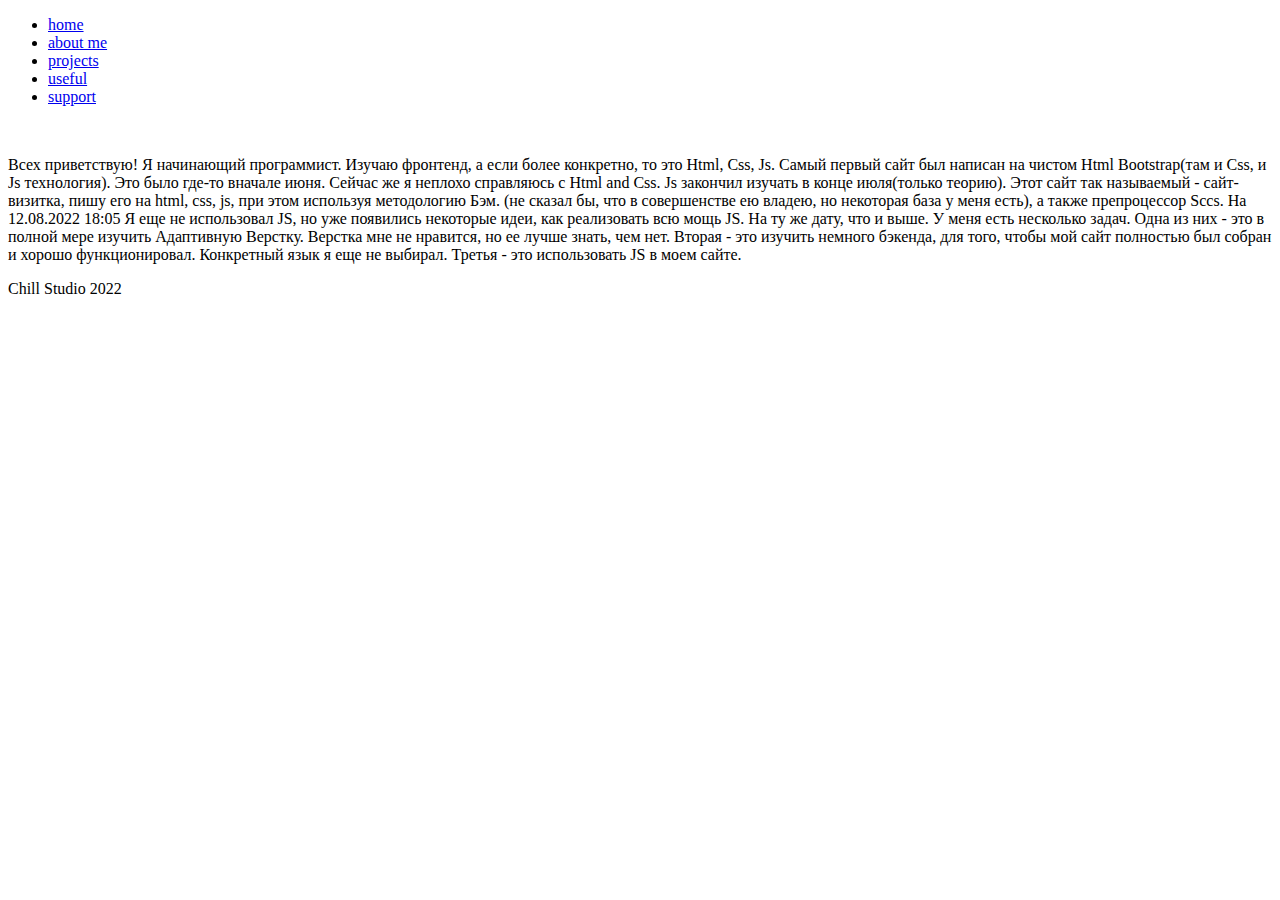
==== index.html @ 1d2d8fdb "Add files via upload" ====
<!DOCTYPE html>
<html lang="ru">
  <head>
    <script type="text/javascript" src="/js/JQuery.js"></script>
    <link rel="stylesheet" href="/css/style.css" />
    <meta charset="UTF-8" />
    <meta http-equiv="X-UA-Compatible" content="IE=edge" />
    <meta name="viewport" content="width=device-width, initial-scale=1.0" />
    <title>ChillLoad</title>
  </head>
  <body>
    <div class="wrapper">
      <div class="content">
        <div class="header">
          <div class="container">
            <div class="header__menu">
              <div class="menu__icon">
                <span></span>
                <span></span>
                <span></span>
              </div>
              <nav class="menu__body">
                <ul class="menu__order">
                  <li class="menu__item item">
                    <a class="link" href="index.html"
                      ><span class="item__active">home</span></a
                    >
                  </li>
                  <li class="menu__item item">
                    <a class="link" href="about-me.html">about me</a>
                  </li>
                  <li class="menu__item item">
                    <a class="link" href="projects.html">projects</a>
                  </li>
                  <li class="menu__item item">
                    <a class="link" href="contacts.html">useful</a>
                  </li>
                  <li class="menu__item item">
                    <a class="link" href="support.html">support</a>
                  </li>
                </ul>
              </nav>
            </div>
          </div>
        </div>
        <div class="main font-main">
          <div class="main__container">
            <div class="main__row">
              <div class="main__hi">
                <div class="hi__body">
                  <div class="hi__img"><img src="" alt="" /></div>
                  <div class="hi__text">
                    <p>
                      Всех приветствую! Я начинающий программист. Изучаю
                      фронтенд, а если более конкретно, то это Html, Css, Js.
                      Самый первый сайт был написан на чистом Html Bootstrap(там
                      и Css, и Js технология). Это было где-то вначале июня.
                      Сейчас же я неплохо справляюсь с Html and Css. Js закончил
                      изучать в конце июля(только теорию). Этот сайт так
                      называемый - сайт-визитка, пишу его на html, css, js, при
                      этом используя методологию Бэм. (не сказал бы, что в
                      совершенстве ею владею, но некоторая база у меня есть), а
                      также препроцессор Sccs. На 12.08.2022 18:05 Я еще не
                      использовал JS, но уже появились некоторые идеи, как
                      реализовать всю мощь JS. На ту же дату, что и выше. У меня
                      есть несколько задач. Одна из них - это в полной мере
                      изучить Адаптивную Верстку. Верстка мне не нравится, но ее
                      лучше знать, чем нет. Вторая - это изучить немного
                      бэкенда, для того, чтобы мой сайт полностью был собран и
                      хорошо функционировал. Конкретный язык я еще не выбирал.
                      Третья - это использовать JS в моем сайте.
                    </p>
                  </div>
                </div>
              </div>
            </div>
            <p></p>
          </div>
        </div>
      </div>
      <div class="footer">
        <div class="container">
          <div class="footer__row">
            <div class="footer__text">Chill Studio 2022</div>
          </div>
        </div>
      </div>
    </div>
    <script src="/js/index.mjs"></script>
  </body>
</html>
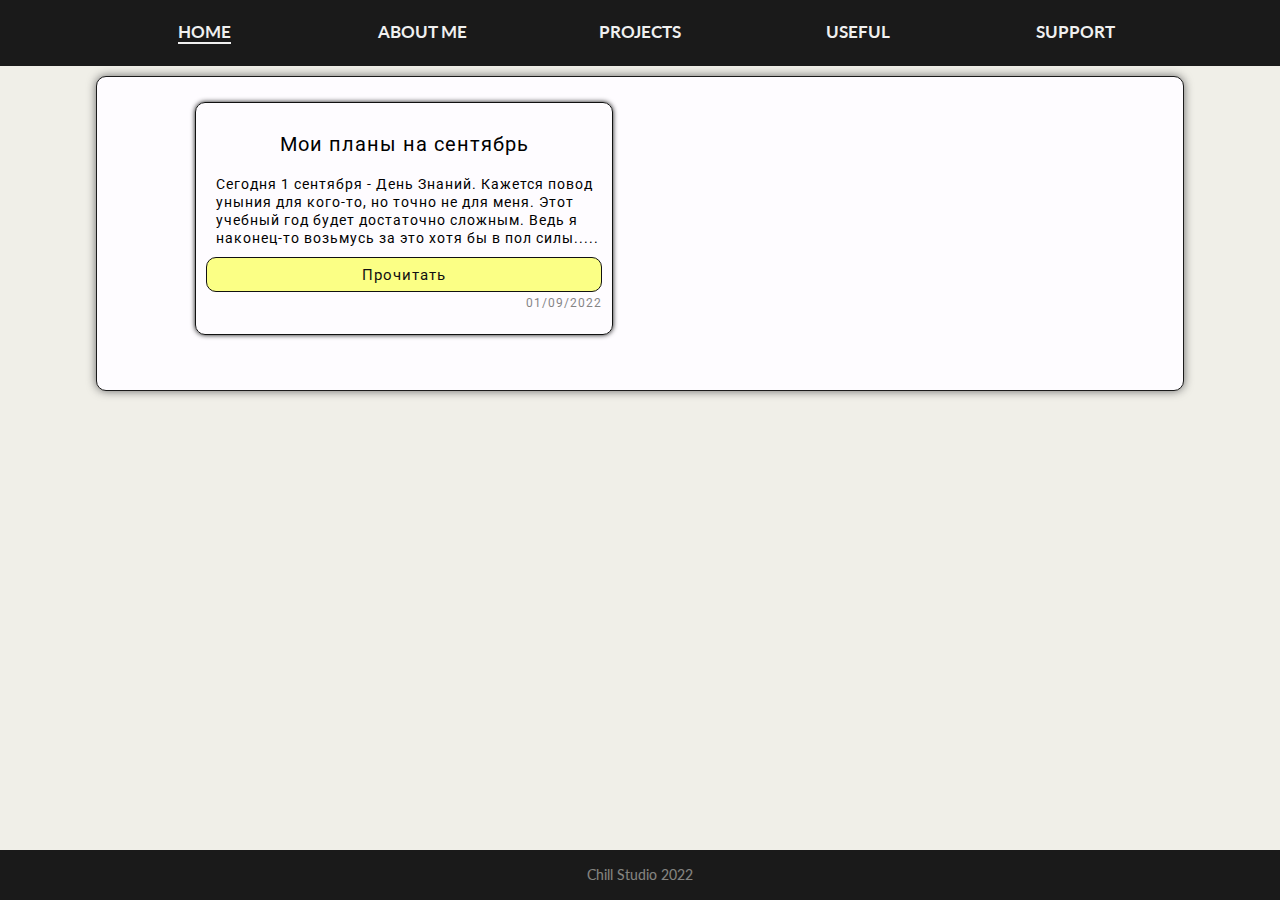
==== commit 47a9278b: "Add files via upload" ====
--- a/index.html
+++ b/index.html
@@ -2,7 +2,7 @@
 <html lang="ru">
   <head>
     <script type="text/javascript" src="/js/JQuery.js"></script>
-    <link rel="stylesheet" href="/css/style.css" />
+    <link rel="stylesheet" href="/css/index.css" />
     <meta charset="UTF-8" />
     <meta http-equiv="X-UA-Compatible" content="IE=edge" />
     <meta name="viewport" content="width=device-width, initial-scale=1.0" />
@@ -45,36 +45,50 @@
         </div>
         <div class="main font-main">
           <div class="main__container">
-            <div class="main__row">
-              <div class="main__hi">
-                <div class="hi__body">
-                  <div class="hi__img"><img src="" alt="" /></div>
-                  <div class="hi__text">
-                    <p>
-                      Всех приветствую! Я начинающий программист. Изучаю
-                      фронтенд, а если более конкретно, то это Html, Css, Js.
-                      Самый первый сайт был написан на чистом Html Bootstrap(там
-                      и Css, и Js технология). Это было где-то вначале июня.
-                      Сейчас же я неплохо справляюсь с Html and Css. Js закончил
-                      изучать в конце июля(только теорию). Этот сайт так
-                      называемый - сайт-визитка, пишу его на html, css, js, при
-                      этом используя методологию Бэм. (не сказал бы, что в
-                      совершенстве ею владею, но некоторая база у меня есть), а
-                      также препроцессор Sccs. На 12.08.2022 18:05 Я еще не
-                      использовал JS, но уже появились некоторые идеи, как
-                      реализовать всю мощь JS. На ту же дату, что и выше. У меня
-                      есть несколько задач. Одна из них - это в полной мере
-                      изучить Адаптивную Верстку. Верстка мне не нравится, но ее
-                      лучше знать, чем нет. Вторая - это изучить немного
-                      бэкенда, для того, чтобы мой сайт полностью был собран и
-                      хорошо функционировал. Конкретный язык я еще не выбирал.
-                      Третья - это использовать JS в моем сайте.
-                    </p>
+            <div class="main__body">
+              <div class="main__row">
+                <div class="main__column">
+                  <div class="main__items">
+                    <div class="main__img">
+                      <img
+                        src="/img/Home/the first.jpg"
+                        alt=""
+                        class="main__pic"
+                      />
+                    </div>
+                    <div class="main__subtitle">Мои планы на сентябрь</div>
+                    <div class="main__text">
+                      <p>
+                        Сегодня 1 сентября - День Знаний. Кажется повод уныния
+                        для кого-то, но точно не для меня. Этот учебный год
+                        будет достаточно сложным. Ведь я наконец-то возьмусь за
+                        это хотя бы в пол силы.....
+                      </p>
+                    </div>
+                    <a href="theFirst.html" class="main__button">Прочитать</a>
+                    <div class="main__data">01/09/2022</div>
                   </div>
                 </div>
+                <!-- <div class="main__column">
+                  <div class="main__items">
+                    <div class="main__img"><img src="" alt="" /></div>
+                    <div class="main__subtitle">fudjids</div>
+                    <div class="main__text">
+                      Lorem ipsum dolor sit amet consectetur adipisicing elit.
+                      Facere harum vel dolorum voluptates corrupti laborum omnis
+                      similique, dolores sed ab rerum, qui eum ullam possimus
+                      fuga, explicabo quia corporis! Labore! Lorem ipsum dolor
+                      sit amet, consectetur adipisicing elit. Recusandae ipsam
+                      adipisci magni saepe deserunt maxime perspiciatis esse cum
+                      eaque, doloremque, vitae assumenda voluptatum voluptatem
+                      quos ad nostrum nisi nesciunt! Dolorum?
+                    </div>
+                    <a href="" class="main__button">Прочитать</a>
+                    <div class="main__data">21/05/1996</div>
+                  </div>
+                </div> -->
               </div>
             </div>
-            <p></p>
           </div>
         </div>
       </div>
--- a/css/index.css
+++ b/css/index.css
@@ -0,0 +1,681 @@
+@import url("https://fonts.googleapis.com/css2?family=Lato:ital,wght@0,100;0,400;0,700;0,900;1,400&display=swap");
+@import url("https://fonts.googleapis.com/css2?family=Roboto:ital,wght@0,100;0,300;0,400;0,500;0,700;0,900;1,100;1,300;1,400;1,500;1,700;1,900&display=swap");
+* {
+  padding: 0;
+  margin: 0;
+  border: 0;
+}
+
+*,
+*::before,
+*::after {
+  -webkit-box-sizing: border-box;
+  box-sizing: border-box;
+}
+
+nav,
+footer,
+header,
+aside {
+  display: block;
+}
+
+html,
+body {
+  height: 100%;
+  width: 100%;
+  font-size: 100%;
+  line-height: 1;
+  -ms-text-size-adjust: 100%;
+  -moz-text-size-adjust: 100%;
+  -webkit-text-size-adjust: 100%;
+}
+
+input,
+button,
+textarea {
+  font-family: inherit;
+}
+
+input::-ms-clear {
+  display: none;
+}
+
+button {
+  cursor: pointer;
+}
+
+button::-moz-focus-inner {
+  padding: 0;
+  border: 0;
+}
+
+a,
+a:visited {
+  text-decoration: none;
+}
+
+a:hover {
+  text-decoration: none;
+}
+
+ul li {
+  list-style: none;
+}
+
+img {
+  vertical-align: top;
+}
+
+:active,
+:hover,
+:focus {
+  outline: 0;
+  outline-offset: 0;
+}
+
+h1,
+h2,
+h3,
+h4,
+h5,
+h6 {
+  font-size: inherit;
+  font-weight: 400;
+}
+
+body::-webkit-scrollbar {
+  width: 14px;
+}
+
+body::-webkit-scrollbar-track {
+  background-color: #444;
+}
+
+body::-webkit-scrollbar-thumb {
+  background-color: #222;
+  border-radius: 20px;
+  border: 3px solid #444;
+}
+
+body::-webkit-scrollbar-thumb:active {
+  background-color: #111;
+  border-radius: 20px;
+}
+
+a.link:active,
+a.link:hover {
+  text-decoration: none;
+  color: #1a1a1a;
+}
+
+a.link {
+  text-decoration: none;
+  color: #f0f0f0;
+}
+
+body {
+  -webkit-tap-highlight-color: rgba(0, 0, 0, 0);
+  font-family: "Lato";
+}
+body.lock {
+  overflow: hidden;
+}
+
+.wrapper {
+  padding-top: 76px;
+  min-height: 100vh;
+  overflow: hidden;
+  background-color: #f0efe8;
+  display: -webkit-box;
+  display: -ms-flexbox;
+  display: flex;
+  -webkit-box-orient: vertical;
+  -webkit-box-direction: normal;
+      -ms-flex-direction: column;
+          flex-direction: column;
+}
+
+.content {
+  -webkit-box-flex: 1;
+      -ms-flex: 1 1 auto;
+          flex: 1 1 auto;
+}
+
+.container {
+  max-width: 85%;
+  margin: 0 auto;
+}
+
+.header {
+  position: fixed;
+  z-index: 4;
+  background-color: #1a1a1a;
+  height: 66px;
+  width: 100%;
+  left: 0;
+  top: 0;
+  -webkit-transition: -webkit-transform 0.2s linear;
+  transition: -webkit-transform 0.2s linear;
+  -o-transition: transform 0.2s linear;
+  transition: transform 0.2s linear;
+  transition: transform 0.2s linear, -webkit-transform 0.2s linear;
+}
+
+.header.hide {
+  -webkit-transform: translateY(-66px);
+      -ms-transform: translateY(-66px);
+          transform: translateY(-66px);
+}
+
+.menu__order {
+  padding: 7px 0 10px 0;
+  display: -webkit-box;
+  display: -ms-flexbox;
+  display: flex;
+  -webkit-box-orient: horizontal;
+  -webkit-box-direction: normal;
+      -ms-flex-direction: row;
+          flex-direction: row;
+  -ms-flex-pack: distribute;
+      justify-content: space-around;
+}
+
+.menu__item {
+  width: 100px;
+  height: 50px;
+  text-align: center;
+  line-height: 50px;
+  display: inline-block;
+  font-size: 17px;
+  color: #fefcff;
+  font-weight: 700;
+  text-transform: uppercase;
+  border-radius: 10px;
+}
+
+.main {
+  max-width: 85%;
+  margin: 0 auto;
+  background-color: #fefcff;
+  border: solid 1px #1a1a1a;
+  border-radius: 10px;
+  -webkit-box-shadow: 0px 0px 10px #666;
+          box-shadow: 0px 0px 10px #666;
+  padding: 25px;
+}
+
+.font-main {
+  font-size: 16.5px;
+  letter-spacing: 1px;
+  line-height: 22px;
+}
+
+.main__container {
+  background-color: #fefcff;
+  max-height: 100vh;
+}
+@media (max-width: 1050px) {
+  .main__container {
+    max-height: 100%;
+  }
+}
+
+.main__row {
+  display: -webkit-box;
+  display: -ms-flexbox;
+  display: flex;
+  -ms-flex-wrap: wrap;
+      flex-wrap: wrap;
+  margin: 0 auto;
+  -webkit-box-pack: justify;
+      -ms-flex-pack: justify;
+          justify-content: space-between;
+}
+
+.item__active {
+  border-bottom: solid 2px #f0f0f0;
+}
+
+.menu__item:hover {
+  -webkit-user-select: none;
+     -moz-user-select: none;
+      -ms-user-select: none;
+          user-select: none;
+  cursor: pointer;
+  color: #1a1a1a;
+  background-color: #f0f0f0;
+  -webkit-transition: all 0.5s;
+  -o-transition: all 0.5s;
+  transition: all 0.5s;
+}
+.menu__item:hover .item__active {
+  border-bottom: solid 2px #1a1a1a;
+  -webkit-transition: border-bottom 1s;
+  -o-transition: border-bottom 1s;
+  transition: border-bottom 1s;
+}
+
+.menu__item:hover a {
+  display: block;
+  height: 100%;
+}
+
+.menu__item:not(:hover) {
+  -webkit-transition: all 0.3s;
+  -o-transition: all 0.3s;
+  transition: all 0.3s;
+}
+
+.menu__item:active {
+  background-color: rgb(225, 211, 255);
+  -webkit-transition: none;
+  -o-transition: none;
+  transition: none;
+}
+
+.footer {
+  margin: 10px 0 0 0;
+  display: -webkit-box;
+  display: -ms-flexbox;
+  display: flex;
+  -webkit-box-orient: vertical;
+  -webkit-box-direction: normal;
+      -ms-flex-direction: column;
+          flex-direction: column;
+  background-color: #1a1a1a;
+}
+
+.footer__row {
+  display: -webkit-box;
+  display: -ms-flexbox;
+  display: flex;
+  height: 50px;
+}
+
+.footer__text {
+  opacity: 0.5;
+  color: #f0efe8;
+  display: -webkit-box;
+  display: -ms-flexbox;
+  display: flex;
+  font-size: 14px;
+  -webkit-box-align: center;
+      -ms-flex-align: center;
+          align-items: center;
+}
+
+.main__body {
+  max-width: 890px;
+  margin: 0 auto;
+}
+
+.main__column {
+  max-width: 100%;
+  -webkit-box-shadow: 0 0 5px #111;
+          box-shadow: 0 0 5px #111;
+  border-radius: 10px;
+  border: solid 1px #111;
+  padding: 20px 10px;
+  -webkit-box-flex: 0;
+      -ms-flex: 0 1 47%;
+          flex: 0 1 47%;
+  display: -webkit-box;
+  display: -ms-flexbox;
+  display: flex;
+  margin-bottom: 30px;
+}
+@media (max-width: 1050px) {
+  .main__column {
+    -webkit-box-flex: 0;
+        -ms-flex: 0 1 70%;
+            flex: 0 1 70%;
+    margin: 0 auto 30px auto;
+  }
+}
+@media (max-width: 770px) {
+  .main__column {
+    -webkit-box-flex: 0;
+        -ms-flex: 0 1 90%;
+            flex: 0 1 90%;
+  }
+}
+@media (max-width: 550px) {
+  .main__column {
+    -ms-flex-wrap: wrap;
+        flex-wrap: wrap;
+    -webkit-box-flex: 0;
+        -ms-flex: 0 1 90%;
+            flex: 0 1 90%;
+    margin-left: auto;
+    margin-right: auto;
+  }
+}
+
+.main__items {
+  display: -webkit-box;
+  display: -ms-flexbox;
+  display: flex;
+  -webkit-box-orient: vertical;
+  -webkit-box-direction: normal;
+      -ms-flex-direction: column;
+          flex-direction: column;
+}
+
+.main__img {
+  z-index: 3;
+  margin: 0 auto;
+  max-width: 300px;
+  max-height: 300px;
+}
+@media (max-width: 770px) {
+  .main__img {
+    max-width: 250px;
+    max-height: 250px;
+  }
+}
+@media (max-width: 550px) {
+  .main__img {
+    max-width: 100px;
+    max-height: 100px;
+  }
+}
+
+.main__pic {
+  display: block;
+  margin: 0 auto;
+  max-width: 200px;
+  max-height: 200px;
+}
+@media (max-width: 770px) {
+  .main__pic {
+    max-width: 200px;
+    max-height: 200px;
+  }
+}
+@media (max-width: 550px) {
+  .main__pic {
+    max-width: 100px;
+    max-height: 100px;
+  }
+}
+
+.main__subtitle {
+  text-align: center;
+  margin: 10px 0 10px 0;
+  font-family: Roboto;
+  font-size: 20px;
+}
+
+.main__text {
+  margin: 10px 0 10px 10px;
+  font-family: Roboto;
+  font-size: 14px;
+  line-height: 18px;
+  display: -webkit-box;
+  display: -ms-flexbox;
+  display: flex;
+  -webkit-box-flex: 1;
+      -ms-flex: 1 1 auto;
+          flex: 1 1 auto;
+  -webkit-box-orient: vertical;
+  -webkit-box-direction: normal;
+      -ms-flex-direction: column;
+          flex-direction: column;
+}
+@media (max-width: 770px) {
+  .main__text {
+    font-size: 16.5px;
+  }
+}
+
+.main__button {
+  height: 35px;
+  font-size: 15px;
+  line-height: 35px;
+  text-align: center;
+  display: block;
+  font-family: Roboto;
+  background-color: #fbff85;
+  color: #111;
+  border-radius: 10px;
+  border: solid 1px #111;
+}
+
+.main__button:hover {
+  background-color: #111;
+  color: #f0f0f0;
+  -webkit-transition: background-color 0.5s;
+  -o-transition: background-color 0.5s;
+  transition: background-color 0.5s;
+}
+
+.main__button:not(:hover) {
+  -webkit-transition: background-color 0.5s;
+  -o-transition: background-color 0.5s;
+  transition: background-color 0.5s;
+}
+
+.main__button:active {
+  background-color: #333;
+}
+
+.main__data {
+  position: relative;
+  text-align: right;
+  color: #333;
+  opacity: 0.6;
+  font-size: 12px;
+  font-family: "Roboto";
+}
+
+.br {
+  margin: 10px 0 0 0;
+}
+
+.main__spoiler p {
+  text-indent: 0;
+}
+
+.main__title-spoiler {
+  z-index: 1;
+  letter-spacing: 1px;
+  position: relative;
+  margin: 0 0 0 3px;
+  padding: 0 0 0 20px;
+  cursor: pointer;
+  font-size: 15px;
+  z-index: 2;
+}
+@media (max-width: 720px) {
+  .main__title-spoiler {
+    font-size: 18px;
+  }
+}
+
+.main__title-spoiler::before,
+.main__title-spoiler::after {
+  content: "";
+  width: 8px;
+  height: 1px;
+  background-color: #1a1a1a;
+  position: absolute;
+  top: 8.5px;
+  right: 9px;
+  -webkit-transition: all 0.3s ease 0s;
+  -o-transition: all 0.3s ease 0s;
+  transition: all 0.3s ease 0s;
+}
+
+.main__title-spoiler::before {
+  -webkit-transform: rotate(40deg);
+      -ms-transform: rotate(40deg);
+          transform: rotate(40deg);
+  left: 0;
+}
+
+.main__title-spoiler::after {
+  -webkit-transform: rotate(-40deg);
+      -ms-transform: rotate(-40deg);
+          transform: rotate(-40deg);
+  left: 5px;
+}
+
+.main__title-spoiler.active::before,
+.main__title-spoiler.active::after {
+  background-color: red;
+}
+
+.main__title-spoiler.active::before {
+  -webkit-transform: rotate(-40deg);
+      -ms-transform: rotate(-40deg);
+          transform: rotate(-40deg);
+}
+
+.main__title-spoiler.active::after {
+  -webkit-transform: rotate(40deg);
+      -ms-transform: rotate(40deg);
+          transform: rotate(40deg);
+}
+
+.main__item-spoiler {
+  margin: 0 0 20px 0;
+}
+
+.main__text-spoiler {
+  display: none;
+  padding: 7px 0 0 0;
+}
+
+.menu__icon {
+  -webkit-tap-highlight-color: rgba(0, 0, 0, 0);
+}
+@media (max-width: 770px) {
+  .menu__icon {
+    display: block;
+    top: 26px;
+    width: 30px;
+    height: 18px;
+    position: relative;
+    z-index: 7;
+    cursor: pointer;
+  }
+  .menu__icon.active span {
+    -webkit-transform: scale(0);
+        -ms-transform: scale(0);
+            transform: scale(0);
+  }
+  .menu__icon.active span:first-child {
+    -webkit-transform: rotate(-45deg);
+        -ms-transform: rotate(-45deg);
+            transform: rotate(-45deg);
+    top: calc(50% - 1px);
+  }
+  .menu__icon.active span:last-child {
+    -webkit-transform: rotate(45deg);
+        -ms-transform: rotate(45deg);
+            transform: rotate(45deg);
+    bottom: calc(50% - 1px);
+  }
+  .menu__icon span {
+    position: absolute;
+    top: calc(50% - 1px);
+    left: 0;
+    width: 100%;
+    height: 2px;
+    background-color: #f0f0f0;
+    -webkit-transition: all 0.2s;
+    -o-transition: all 0.2s;
+    transition: all 0.2s;
+  }
+  .menu__icon span:first-child {
+    top: 0;
+  }
+  .menu__icon span:last-child {
+    top: auto;
+    bottom: 0;
+  }
+}
+
+.menu__body {
+  z-index: 6;
+}
+@media (max-width: 770px) {
+  .menu__body {
+    overflow: auto;
+    position: absolute;
+    top: 0;
+    left: -100%;
+    height: 100vh;
+    width: 100%;
+    background-color: #1a1a1a;
+    display: -webkit-box;
+    display: -ms-flexbox;
+    display: flex;
+    -webkit-transition: all 0.2s;
+    -o-transition: all 0.2s;
+    transition: all 0.2s;
+  }
+}
+.menu__body.active {
+  left: 0;
+}
+
+@media (max-width: 770px) {
+  .menu__order {
+    -webkit-box-orient: vertical;
+    -webkit-box-direction: normal;
+        -ms-flex-direction: column;
+            flex-direction: column;
+    padding: 30px;
+    margin: auto;
+  }
+}
+
+.main__title {
+  text-align: center;
+  font-size: 26px;
+  font-weight: 500;
+  font-family: "Roboto";
+  margin-top: 20px;
+  margin-bottom: 20px;
+}
+
+.main__textF {
+  font-family: "Roboto";
+  font-size: 16px;
+  margin-bottom: 20px;
+}
+
+.main__buttonF {
+  margin: 0 auto;
+  width: 300px;
+  height: 35px;
+  font-size: 15px;
+  line-height: 35px;
+  text-align: center;
+  display: block;
+  font-family: Roboto;
+  background-color: #fbff85;
+  color: #111;
+  border-radius: 10px;
+  border: solid 1px #111;
+}
+
+.main__buttonF:hover {
+  background-color: #111;
+  color: #f0f0f0;
+  -webkit-transition: background-color 0.5s;
+  -o-transition: background-color 0.5s;
+  transition: background-color 0.5s;
+}
+
+.main__buttonF:not(:hover) {
+  -webkit-transition: background-color 0.5s;
+  -o-transition: background-color 0.5s;
+  transition: background-color 0.5s;
+}
+
+.main__buttonF:active {
+  background-color: #333;
+}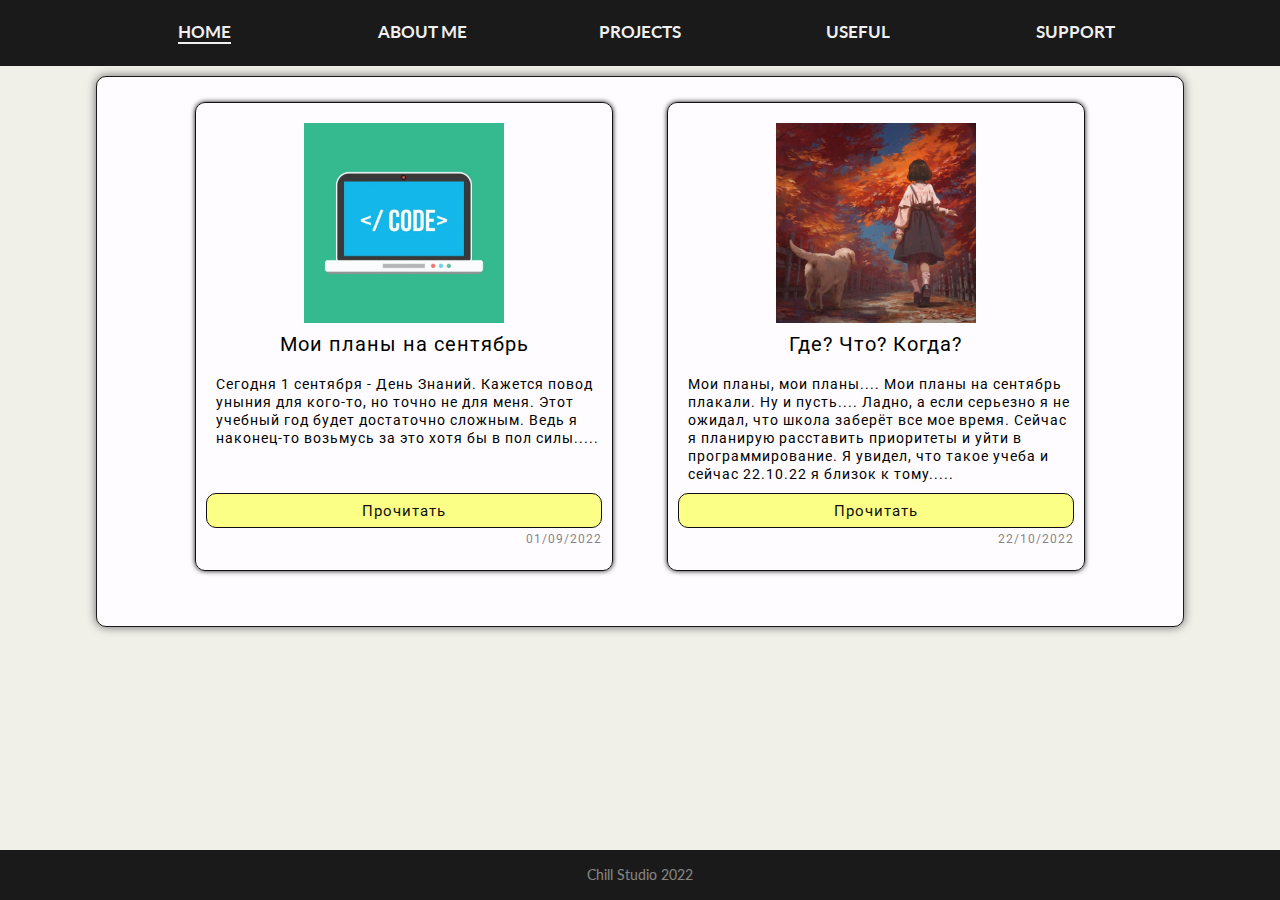
==== commit 343b8d5a: "Add files via upload" ====
--- a/index.html
+++ b/index.html
@@ -69,6 +69,30 @@
                     <div class="main__data">01/09/2022</div>
                   </div>
                 </div>
+                <div class="main__column">
+                  <div class="main__items">
+                    <div class="main__img">
+                      <img
+                        src="/img/Home/the second.jpg"
+                        alt=""
+                        class="main__pic"
+                      />
+                    </div>
+                    <div class="main__subtitle">Где? Что? Когда?</div>
+                    <div class="main__text">
+                      <p>
+                        Мои планы, мои планы.... Мои планы на сентябрь плакали.
+                        Ну и пусть.... Ладно, а если серьезно я не ожидал, что
+                        школа заберёт все мое время. Сейчас я планирую
+                        расставить приоритеты и уйти в программирование. Я
+                        увидел, что такое учеба и сейчас 22.10.22 я близок к
+                        тому.....
+                      </p>
+                    </div>
+                    <a href="theSecond.html" class="main__button">Прочитать</a>
+                    <div class="main__data">22/10/2022</div>
+                  </div>
+                </div>
                 <!-- <div class="main__column">
                   <div class="main__items">
                     <div class="main__img"><img src="" alt="" /></div>
